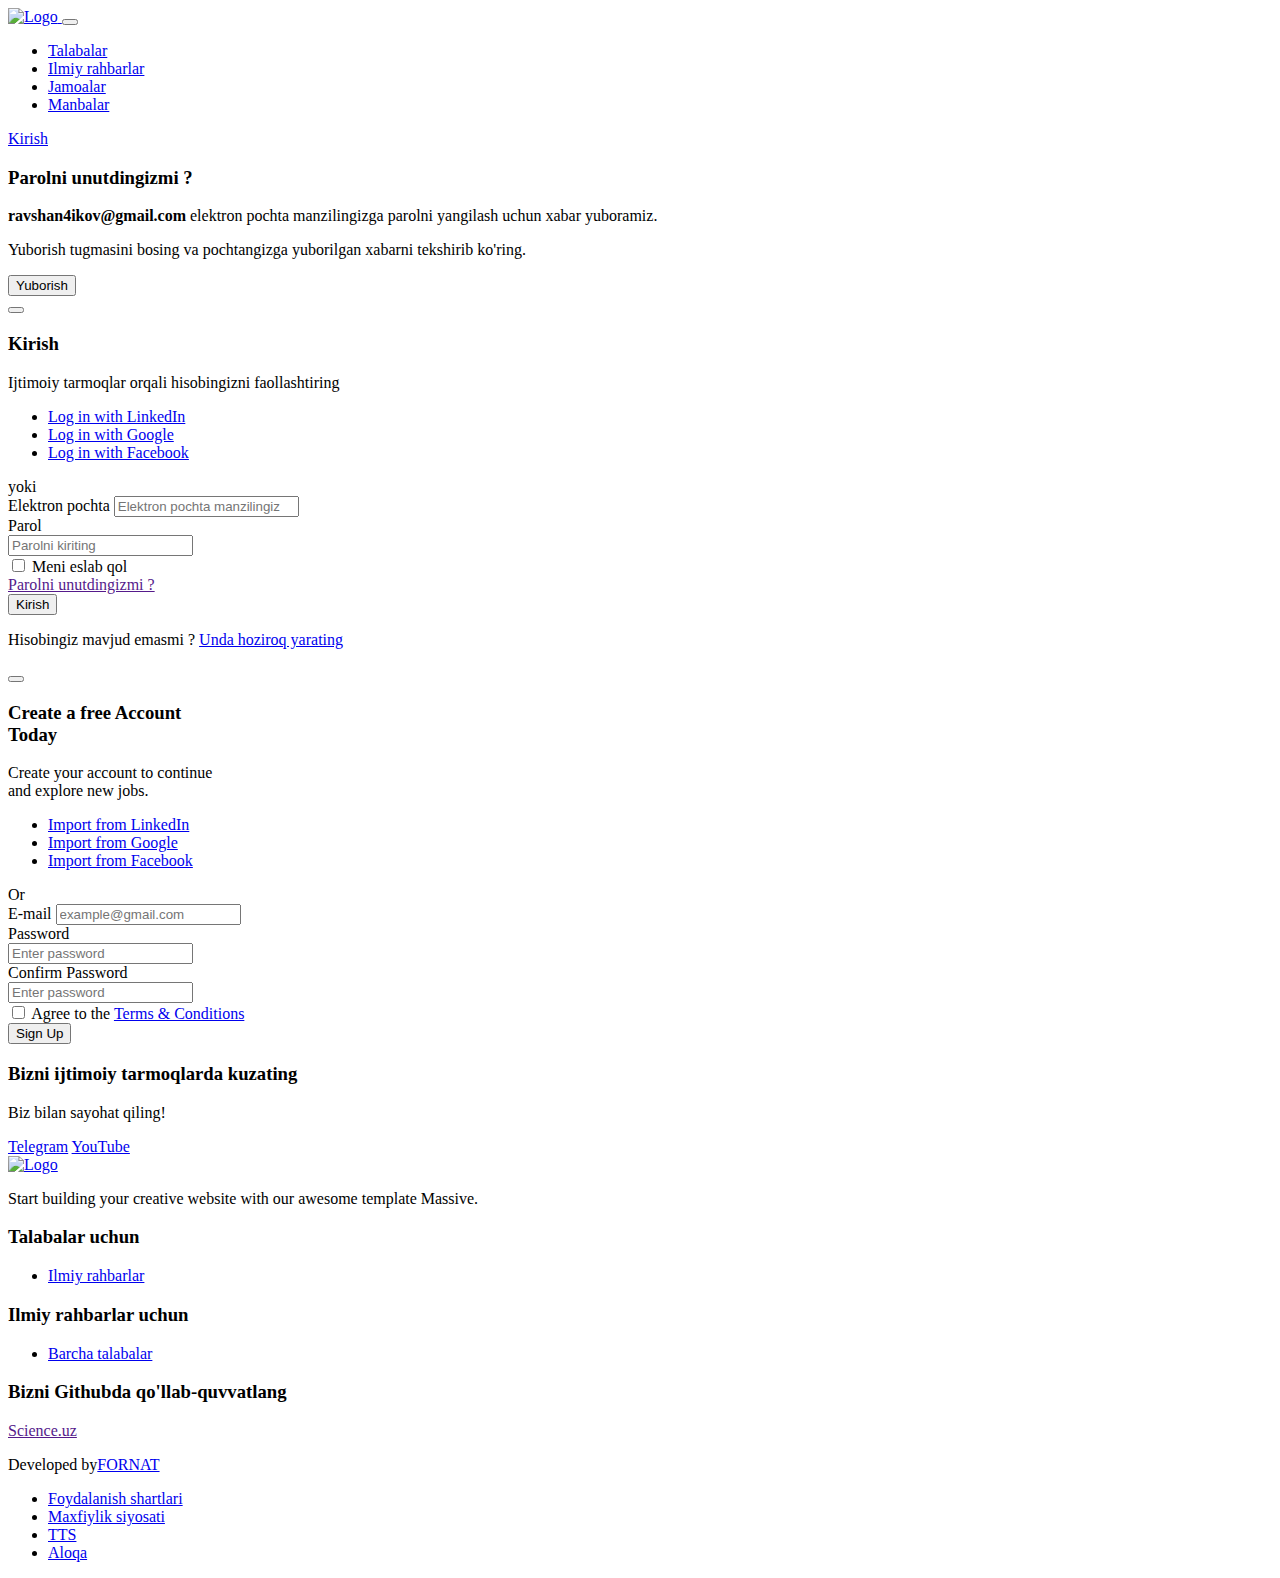
==== Science.Demo/Views/Account/forgot-password.html @ 874b8c21 "initial commit" ====
<!doctype html>
<html class="no-js" lang="">
<head>
    <meta charset="utf-8">
    <meta http-equiv="x-ua-compatible" content="ie=edge">
    <title>Science.uz</title>
    <meta name="description" content="">
    <meta name="viewport" content="width=device-width, initial-scale=1">
    <link href="https://fonts.googleapis.com/css2?family=Inter:wght@100;200;300;400;500;600;700;800;900&display=swap"
        rel="stylesheet">
    <link rel="stylesheet" href="/assets/css/bootstrap.min.css" />
    <link rel="stylesheet" href="/assets/css/LineIcons.2.0.css" />
    <link rel="stylesheet" href="/assets/css/animate.css" />
    <link rel="stylesheet" href="/assets/css/tiny-slider.css" />
    <link rel="stylesheet" href="/assets/css/glightbox.min.css" />
    <link rel="stylesheet" href="/assets/css/main.css" />
</head>
<body>

    <div id="loading-area"></div>

    <!-- Start Header Area -->
    <header class="header">
        <div class="navbar-area">
            <div class="container">
                <div class="row align-items-center">
                    <div class="col-lg-12">
                        <nav class="navbar navbar-expand-lg">
                            <a class="navbar-brand logo" href="index.html">
                                <img class="logo1" src="/assets/images/logo/logo.svg" alt="Logo" />
                            </a>
                            <button class="navbar-toggler" type="button" data-toggle="collapse"
                                data-target="#navbarSupportedContent" aria-controls="navbarSupportedContent"
                                aria-expanded="false" aria-label="Toggle navigation">
                                <span class="toggler-icon"></span>
                                <span class="toggler-icon"></span>
                                <span class="toggler-icon"></span>
                            </button>
                            <div class="collapse navbar-collapse sub-menu-bar" id="navbarSupportedContent">
                                <ul id="nav" class="navbar-nav ml-auto">
                                    <li class="nav-item"><a href="students.html">Talabalar</a></li>
                                    <li class="nav-item"><a href="#">Ilmiy rahbarlar</a></li>
                                    <li class="nav-item"><a href="#">Jamoalar</a></li>
                                    <li class="nav-item"><a href="#">Manbalar </a></li>
                                </ul>
                            </div>
                            <!-- navbar collapse -->
                            <div class="button">
                                <a href="javacript:" data-toggle="modal" data-target="#login" class="btn">Kirish</a>
                            </div>
                        </nav>
                        <!-- navbar -->
                    </div>
                </div>
                <!-- row -->
            </div>
            <!-- container -->
        </div>
        <!-- navbar area -->
    </header>
    <!-- End Header Area -->

    <section class="job-post section">
        <div class="container">
            <div class="row">
                <div class="col-lg-6 offset-lg-3 col-12">
                    <div class="job-information mt-5">
                        <h3 class="title">Parolni unutdingizmi ?</h3>
                        <form>
                            <div class="row">
                                <div class="col-lg-12">
                                    <div class="form-group">
                                        <p class="mb-2"><b>ravshan4ikov@gmail.com</b> elektron pochta manzilingizga parolni yangilash uchun xabar yuboramiz.</p>
                                        <p>Yuborish tugmasini bosing va pochtangizga yuborilgan xabarni tekshirib ko'ring.</p>
                                    </div>
                                </div>   
                            </div>
                            <div class="col-lg-12 button">
                                <button class="btn w-100" type="submit">Yuborish</button>
                            </div>
                        </form>
                    </div>
                </div>
            </div>
        </div>
    </section>
    
    <!-- Login Modal -->
    <div class="modal fade form-modal" id="login" tabindex="-1" aria-hidden="true">
        <div class="modal-dialog max-width-px-840 position-relative">
            <button type="button"
                class="circle-32 btn-reset bg-white pos-abs-tr mt-md-n6 mr-lg-n6 focus-reset z-index-supper"
                data-dismiss="modal"><i class="lni lni-close"></i></button>
            <div class="login-modal-main">
                <div class="row no-gutters">
                    <div class="col-12">
                        <div class="row">
                            <div class="heading">
                                <h3>Kirish</h3>
                                <p>Ijtimoiy tarmoqlar orqali hisobingizni faollashtiring</p>
                            </div>
                            <div class="social-login">
                                <ul>
                                    <li><a class="linkedin" href="#"><i class="lni lni-linkedin-original"></i> Log in
                                            with LinkedIn</a></li>
                                    <li><a class="google" href="#"><i class="lni lni-google"></i> Log in with
                                            Google</a></li>
                                    <li><a class="facebook" href="#"><i class="lni lni-facebook-original"></i> Log in
                                            with Facebook</a></li>
                                </ul>
                            </div>
                            <div class="or-devider">
                                <span>yoki</span>
                            </div>
                            <form action="/">
                                <div class="form-group">
                                    <label for="email" class="label">Elektron pochta</label>
                                    <input type="email" class="form-control" placeholder="Elektron pochta manzilingiz">
                                </div>
                                <div class="form-group">
                                    <label for="password" class="label">Parol</label>
                                    <div class="position-relative">
                                        <input type="password" class="form-control" placeholder="Parolni kiriting">
                                    </div>
                                </div>
                                <div class="form-group d-flex flex-wrap justify-content-between">
                                    <!-- Default checkbox -->
                                    <div class="form-check">
                                        <input class="form-check-input" type="checkbox" value=""
                                            id="flexCheckDefault" />
                                        <label class="form-check-label" for="flexCheckDefault">Meni eslab qol</label>
                                    </div>
                                    <a href="" class="font-size-3 text-dodger line-height-reset">Parolni unutdingizmi ?</a>
                                </div>
                                <div class="form-group mb-8 button">
                                    <button class="btn ">Kirish</button>
                                </div>
                                <p class="text-center create-new-account">Hisobingiz mavjud emasmi ? <a href="javacript:" data-toggle="modal" data-target="#signup" class="btn">Unda hoziroq yarating</a></p>
                            </form>
                        </div>
                    </div>
                </div>
            </div>
        </div>
    </div>
    <!-- End Login Modal -->

    <!-- Signup Modal -->
    <div class="modal fade form-modal" id="signup" tabindex="-1" aria-hidden="true">
        <div class="modal-dialog max-width-px-840 position-relative">
            <button type="button"
                class="circle-32 btn-reset bg-white pos-abs-tr mt-md-n6 mr-lg-n6 focus-reset z-index-supper"
                data-dismiss="modal"><i class="lni lni-close"></i></button>
            <div class="login-modal-main">
                <div class="row no-gutters">
                    <div class="col-12">
                        <div class="row">
                            <div class="heading">
                                <h3>Create a free Account <br> Today</h3>
                                <p>Create your account to continue <br> and explore new jobs.</p>
                            </div>
                            <div class="social-login">
                                <ul>
                                    <li><a class="linkedin" href="#"><i class="lni lni-linkedin-original"></i> Import from LinkedIn</a></li>
                                    <li><a class="google" href="#"><i class="lni lni-google"></i> Import from
                                            Google</a></li>
                                    <li><a class="facebook" href="#"><i class="lni lni-facebook-original"></i> Import from Facebook</a></li>
                                </ul>
                            </div>
                            <div class="or-devider">
                                <span>Or</span>
                            </div>
                            <form action="/">
                                <div class="form-group">
                                    <label for="email" class="label">E-mail</label>
                                    <input type="email" class="form-control" placeholder="example@gmail.com">
                                </div>
                                <div class="form-group">
                                    <label for="password" class="label">Password</label>
                                    <div class="position-relative">
                                        <input type="password" class="form-control"
                                            placeholder="Enter password">
                                    </div>
                                </div>
                                <div class="form-group">
                                    <label for="password" class="label">Confirm Password</label>
                                    <div class="position-relative">
                                        <input type="password" class="form-control"
                                            placeholder="Enter password">
                                    </div>
                                </div>
                                <div class="form-group d-flex flex-wrap justify-content-between">
                                    <!-- Default checkbox -->
                                    <div class="form-check">
                                        <input class="form-check-input" type="checkbox" value="">
                                        <label class="form-check-label" for="flexCheckDefault">Agree to the <a
                                                href="#">Terms & Conditions</a></label>
                                    </div>
                                </div>
                                <div class="form-group mb-8 button">
                                    <button class="btn ">Sign Up
                                    </button>
                                </div>
                            </form>
                        </div>
                    </div>
                </div>
            </div>
        </div>
    </div>
    <!-- End Signup Modal -->

    <!-- Start Footer Area -->
    <footer class="footer">
        <div class="footer-top">
            <div class="container">
                <div class="row align-items-center justify-content-center">
                    <div class="col-lg-6 col-12">
                        <div class="download-text">
                            <h3>Bizni ijtimoiy tarmoqlarda kuzating</h3>
                            <p>Biz bilan sayohat qiling!</p>
                        </div>
                    </div>
                    <div class="col-lg-6 col-12">
                        <div class="download-button">
                            <div class="button">
                                <a class="btn" href="#"><i class="lni lni-telegram-original"></i> Telegram</a>
                                <a class="btn" href="#"><i class="lni lni-youtube"></i> YouTube</a>
                            </div>
                        </div>
                    </div>
                </div>
            </div>
        </div>
        <!-- Start Middle Top -->
        <div class="footer-middle">
            <div class="container">
                <div class="row">
                    <div class="col-lg-4 col-md-6 col-12">
                        <!-- Single Widget -->
                        <div class="f-about single-footer">
                            <div class="logo">
                                <a href="index.html"><img src="assets/images/logo/logo.svg" alt="Logo"></a>
                            </div>
                            <p>Start building your creative website with our awesome template Massive.</p>
                        </div>
                        <!-- End Single Widget -->
                    </div>
                    <div class="col-lg-8 col-12">
                        <div class="row">
                            <div class="col-lg-4 col-md-6 col-12">
                                <!-- Single Widget -->
                                <div class="single-footer f-link">
                                    <h3>Talabalar uchun</h3>
                                    <ul>
                                        <li><a href="students.html">Ilmiy rahbarlar</a></li>
                                    </ul>
                                </div>
                                <!-- End Single Widget -->
                            </div>
                            <div class="col-lg-4 col-md-6 col-12">
                                <!-- Single Widget -->
                                <div class="single-footer f-link">
                                    <h3>Ilmiy rahbarlar uchun</h3>
                                    <ul>
                                        <li><a href="advisors.html">Barcha talabalar</a></li>
                                    </ul>
                                </div>
                                <!-- End Single Widget -->
                            </div>
                            <div class="col-lg-4 col-md-6 col-12">
                                <!-- Single Widget -->
                                <div class="single-footer newsletter">
                                    <h3>Bizni Githubda qo'llab-quvvatlang</h3>
                                    <div class="button">
                                        <a href="" class="btn w-100"> <span><i class="lni lni-github"></i></span> Science.uz</a>
                                    </div>
                                </div>
                                <!-- End Single Widget -->
                            </div>
                        </div>
                    </div>
                </div>
            </div>
        </div>
        <!--/ End Footer Middle -->
        <!-- Start Footer Bottom -->
        <div class="footer-bottom">
            <div class="container">
                <div class="inner">
                    <div class="row">
                        <div class="col-lg-6 col-md-6 col-12">
                            <div class="left">
                                <p>Developed by<a href="https://fornat.uz/" rel="nofollow" target="_blank">FORNAT</a></p>
                            </div>
                        </div>
                        <div class="col-lg-6 col-md-6 col-12">
                            <div class="right">
                                <ul>
                                    <li><a href="#">Foydalanish shartlari</a></li>
                                    <li><a href="#">Maxfiylik siyosati</a></li>
                                    <li><a href="#">TTS</a></li>
                                    <li><a href="#">Aloqa</a></li>
                                </ul>
                            </div>
                        </div>
                    </div>
                </div>
            </div>
        </div>
        <!-- End Footer Middle -->
    </footer>
    <!--/ End Footer Area -->

    <!-- ========================= scroll-top ========================= -->
    <a href="#" class="scroll-top btn-hover">
        <i class="lni lni-chevron-up"></i>
    </a>

    <!-- ========================= JS here ========================= -->
    <script src="https://cdn.jsdelivr.net/npm/jquery@3.2.1/dist/jquery.min.js" type="text/javascript"></script>
    <script src="https://cdn.jsdelivr.net/npm/jquery.maskedinput@1.4.1/src/jquery.maskedinput.min.js" type="text/javascript"></script>
    <script src="/assets/js/bootstrap.min.js"></script>
    <script src="/assets/js/wow.min.js"></script>
    <script src="/assets/js/tiny-slider.js"></script>
    <script src="/assets/js/glightbox.min.js"></script>
    <script src="/assets/js/main.js"></script>
    <script src="/assets/js/masks.js"></script>
    <script type="text/javascript">
        //====== Clients Logo Slider
        tns({
            container: '.client-logo-carousel',
            slideBy: 'page',
            autoplay: true,
            autoplayButtonOutput: false,
            mouseDrag: true,
            gutter: 15,
            nav: false,
            controls: false,
            responsive: {
                0: {
                    items: 1,
                },
                540: {
                    items: 2,
                },
                768: {
                    items: 3,
                },
                992: {
                    items: 4,
                },
                1170: {
                    items: 6,
                }
            }
        });
        //========= glightbox
        GLightbox({
            'href': 'https://www.youtube.com/watch?v=cz4z8CyvDas',
            'type': 'video',
            'source': 'youtube', //vimeo, youtube or local
            'width': 900,
            'autoplayVideos': true,
        });
    </script>
</body>

</html>
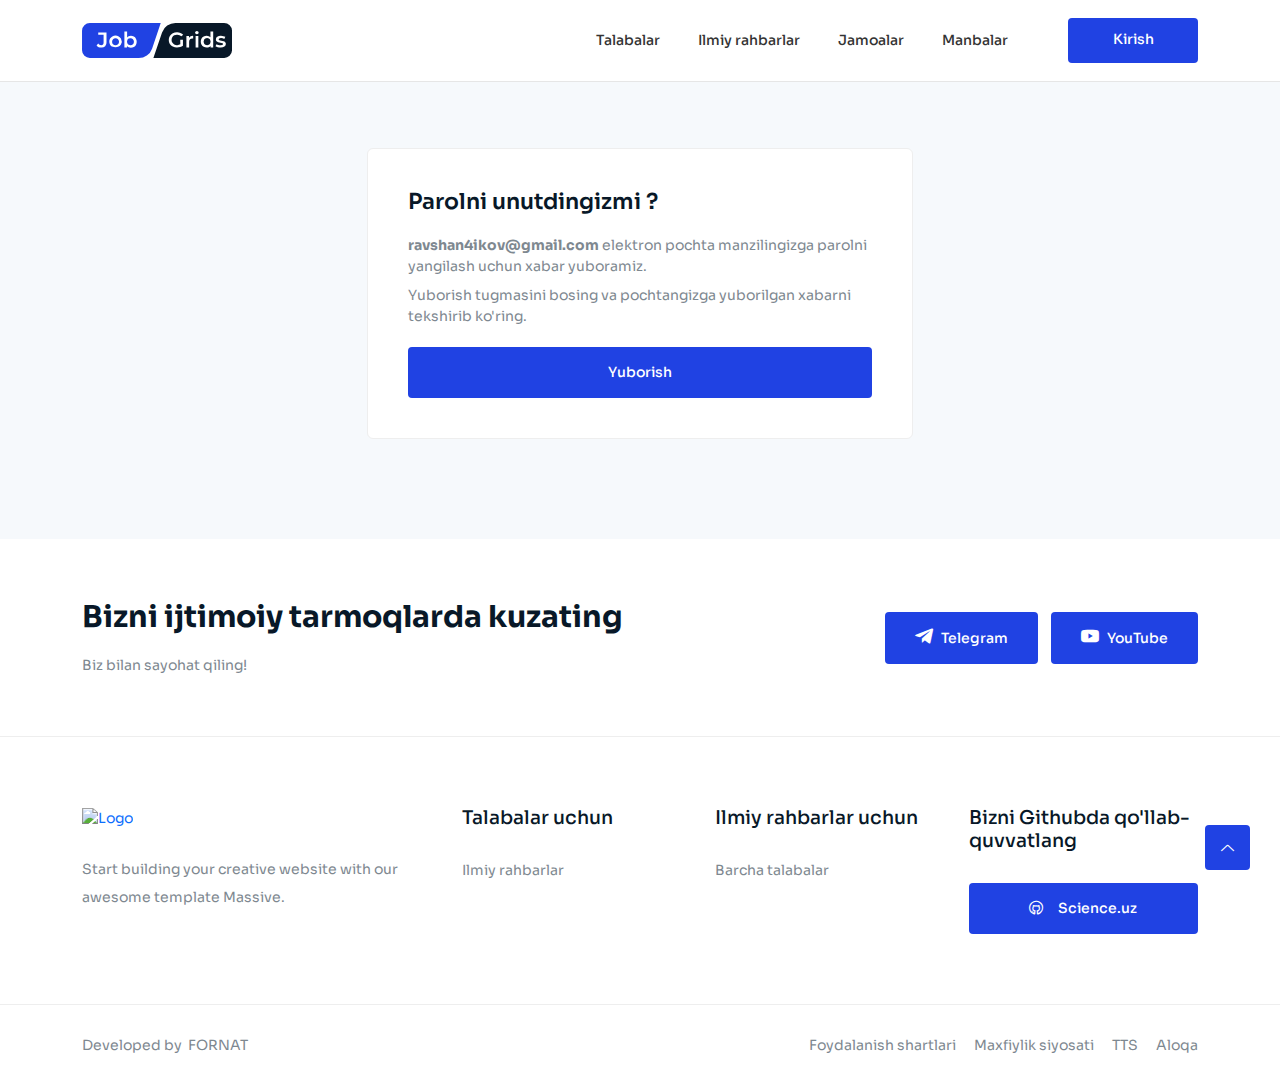
==== commit 7ff62fd6: "asdf" ====
--- a/Science.Demo/Views/Account/forgot-password.html
+++ b/Science.Demo/Views/Account/forgot-password.html
@@ -8,12 +8,12 @@
     <meta name="viewport" content="width=device-width, initial-scale=1">
     <link href="https://fonts.googleapis.com/css2?family=Inter:wght@100;200;300;400;500;600;700;800;900&display=swap"
         rel="stylesheet">
-    <link rel="stylesheet" href="/assets/css/bootstrap.min.css" />
-    <link rel="stylesheet" href="/assets/css/LineIcons.2.0.css" />
-    <link rel="stylesheet" href="/assets/css/animate.css" />
-    <link rel="stylesheet" href="/assets/css/tiny-slider.css" />
-    <link rel="stylesheet" href="/assets/css/glightbox.min.css" />
-    <link rel="stylesheet" href="/assets/css/main.css" />
+    <link rel="stylesheet" href="../../assets/css/bootstrap.min.css" />
+    <link rel="stylesheet" href="../../assets/css/LineIcons.2.0.css" />
+    <link rel="stylesheet" href="../../assets/css/animate.css" />
+    <link rel="stylesheet" href="../../assets/css/tiny-slider.css" />
+    <link rel="stylesheet" href="../../assets/css/glightbox.min.css" />
+    <link rel="stylesheet" href="../../assets/css/main.css" />
 </head>
 <body>
 
@@ -27,7 +27,7 @@
                     <div class="col-lg-12">
                         <nav class="navbar navbar-expand-lg">
                             <a class="navbar-brand logo" href="index.html">
-                                <img class="logo1" src="/assets/images/logo/logo.svg" alt="Logo" />
+                                <img class="logo1" src="../../assets/images/logo/logo.svg" alt="Logo" />
                             </a>
                             <button class="navbar-toggler" type="button" data-toggle="collapse"
                                 data-target="#navbarSupportedContent" aria-controls="navbarSupportedContent"
@@ -320,12 +320,12 @@
     <!-- ========================= JS here ========================= -->
     <script src="https://cdn.jsdelivr.net/npm/jquery@3.2.1/dist/jquery.min.js" type="text/javascript"></script>
     <script src="https://cdn.jsdelivr.net/npm/jquery.maskedinput@1.4.1/src/jquery.maskedinput.min.js" type="text/javascript"></script>
-    <script src="/assets/js/bootstrap.min.js"></script>
-    <script src="/assets/js/wow.min.js"></script>
-    <script src="/assets/js/tiny-slider.js"></script>
-    <script src="/assets/js/glightbox.min.js"></script>
-    <script src="/assets/js/main.js"></script>
-    <script src="/assets/js/masks.js"></script>
+    <script src="../../assets/js/bootstrap.min.js"></script>
+    <script src="../../assets/js/wow.min.js"></script>
+    <script src="../../assets/js/tiny-slider.js"></script>
+    <script src="../../assets/js/glightbox.min.js"></script>
+    <script src="../../assets/js/main.js"></script>
+    <script src="../../assets/js/masks.js"></script>
     <script type="text/javascript">
         //====== Clients Logo Slider
         tns({
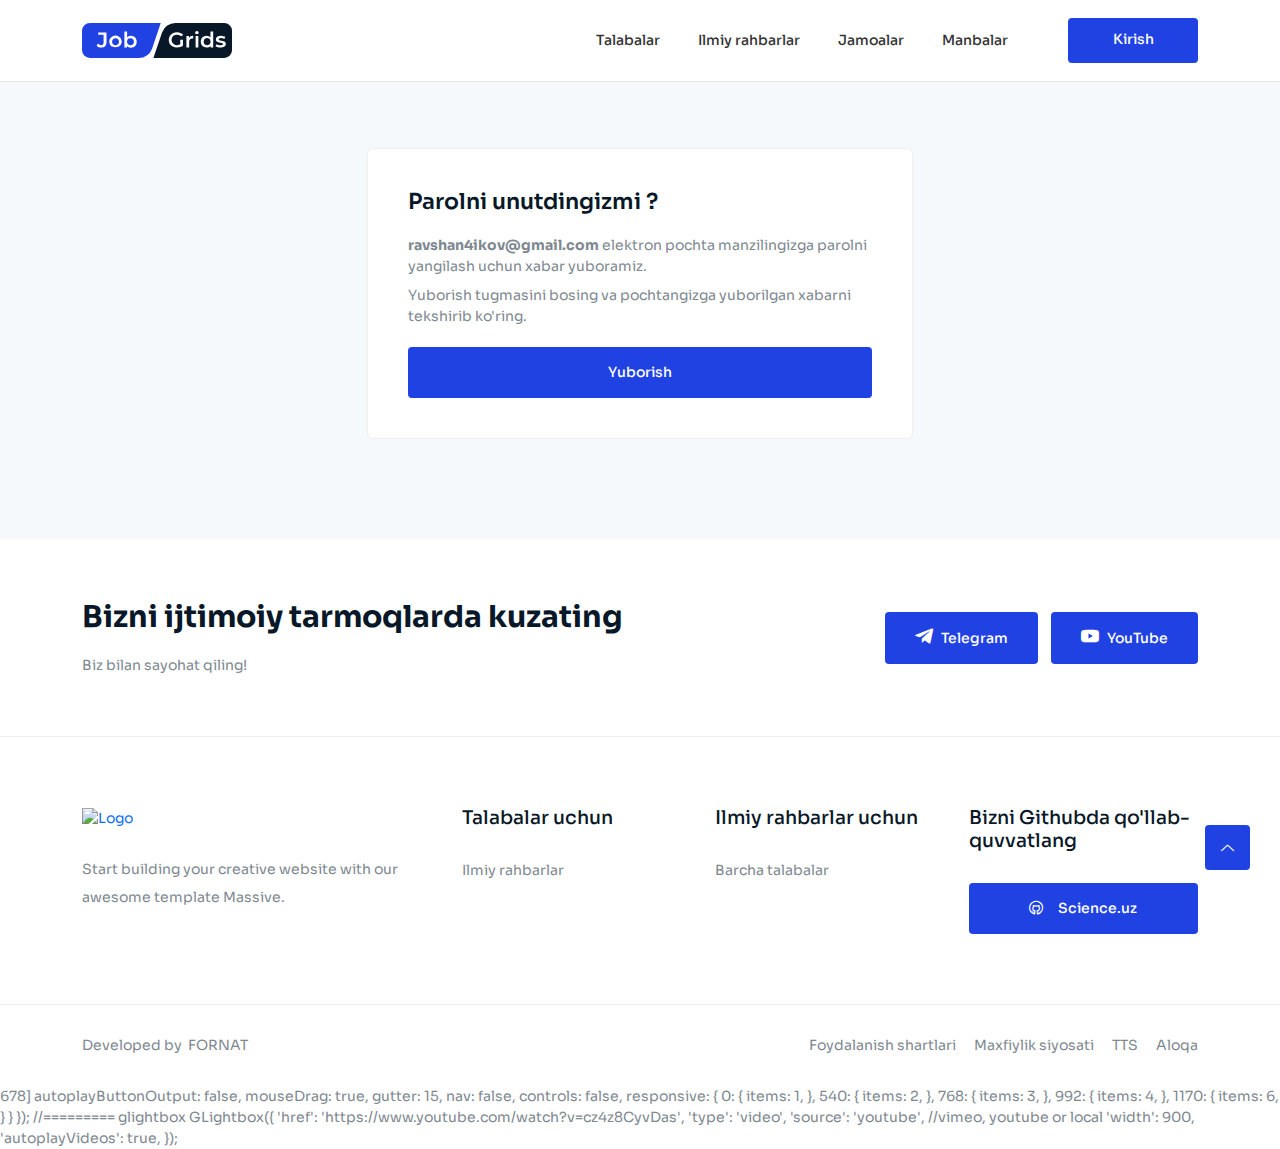
==== commit 1fcb45c0: "first Commit" ====
--- a/Science.Demo/Views/Account/forgot-password.html
+++ b/Science.Demo/Views/Account/forgot-password.html
@@ -331,7 +331,7 @@
         tns({
             container: '.client-logo-carousel',
             slideBy: 'page',
-            autoplay: true,
+            autoplay: true,.,m njhbcxd  1Q20P-[;/z  `       </script>678]
             autoplayButtonOutput: false,
             mouseDrag: true,
             gutter: 15,
@@ -366,4 +366,5 @@
     </script>
 </body>
 
-</html>+</html/.,\ 4EDRFV M,\;.[=-9IKM ,/
+IHTDA]>